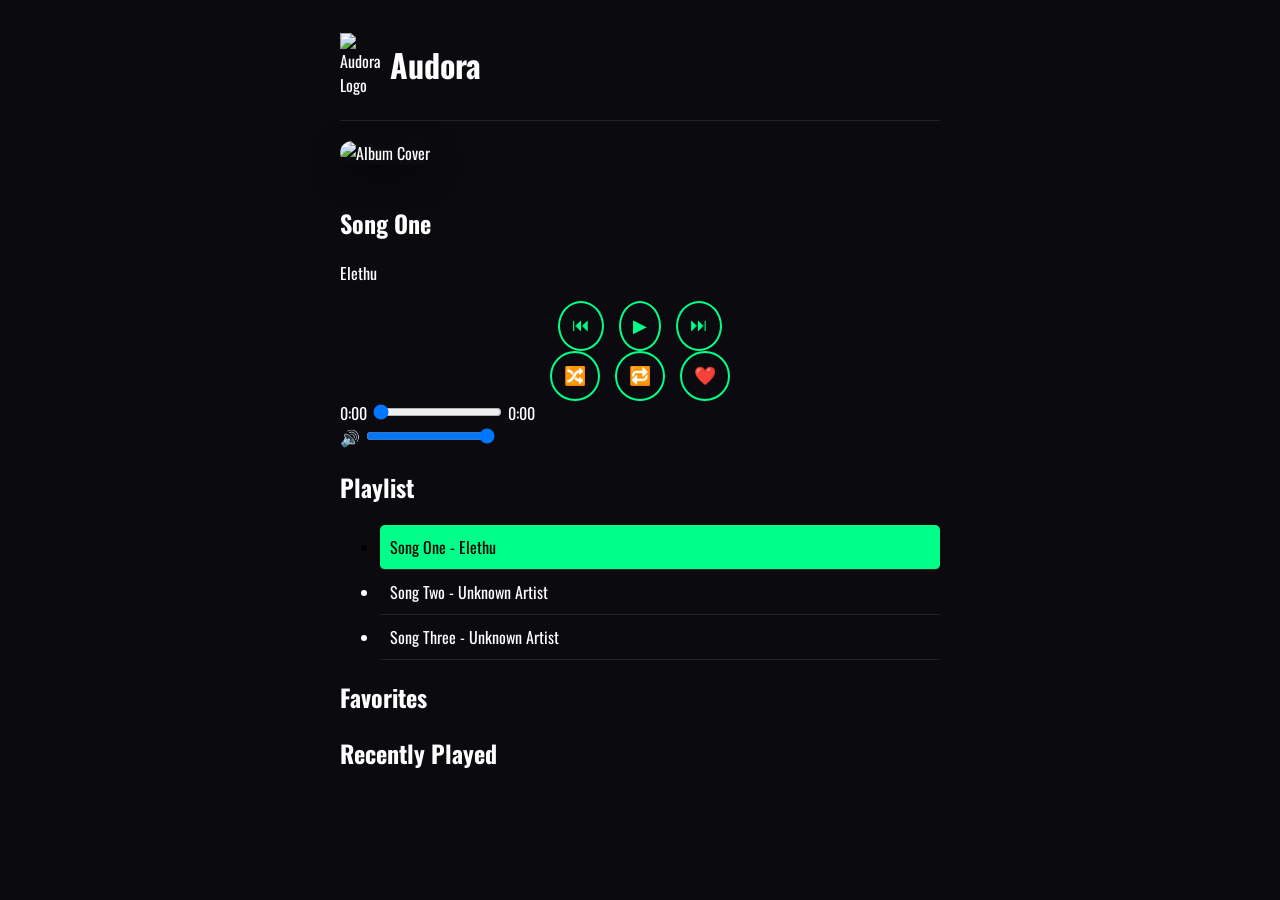
==== player.html @ d7faed90 "first commit" ====
<!DOCTYPE html>
<html lang="en">
<head>
  <meta charset="UTF-8">
  <meta name="viewport" content="width=device-width, initial-scale=1.0">
  <title>Audora Player</title>
  <link rel="stylesheet" href="style.css">
</head>
<body>

  <div class="player-container">

    <!-- Header -->
    <header class="player-header">
      <img src="assets/logo.png" alt="Audora Logo" class="logo-small">
      <h1>Audora</h1>
    </header>

    <!-- Player -->
    <div class="player">

      <!-- Album -->
      <img id="cover" src="assets/covers/cover1.jpg" class="album-art" alt="Album Cover">
      
      <!-- Info -->
      <div class="track-info">
        <h2 id="title">Song Title</h2>
        <p id="artist">Artist Name</p>
      </div>

      <!-- Audio -->
      <audio id="audio"></audio>

      <!-- Primary Controls -->
      <div class="controls primary">
        <button id="prev">⏮</button>
        <button id="play" class="play-btn">▶</button>
        <button id="next">⏭</button>
      </div>

      <!-- Secondary Controls -->
      <div class="controls secondary">
        <button id="shuffle">🔀</button>
        <button id="repeat">🔁</button>
        <button id="fav">❤️</button>
      </div>

      <!-- Progress -->
      <div class="progress-container">
        <span id="current-time">0:00</span>
        <input type="range" id="progress" value="0">
        <span id="duration">0:00</span>
      </div>

      <!-- Volume -->
      <div class="volume-container">
        🔊
        <input type="range" id="volume" min="0" max="1" step="0.1" value="1">
      </div>

    </div>

    <!-- Playlist -->
    <section class="playlist-section">
      <h2>Playlist</h2>
      <ul id="playlist"></ul>
    </section>

    <!-- Favorites -->
    <section class="favorites-section">
      <h2>Favorites</h2>
      <ul id="favorites"></ul>
    </section>

    <!-- History -->
    <section class="history-section">
      <h2>Recently Played</h2>
      <ul id="history"></ul>
    </section>

  </div>

  <script src="script.js"></script>
</body>
</html>
---- style.css ----
/* FONT IMPORT */
@import url('https://fonts.googleapis.com/css2?family=Oswald:wght@400;600&display=swap');

/* GLOBAL */
body {
  margin: 0;
  font-family: 'Oswald', sans-serif;
  background: #0b0b0f;
  color: #fff;
}

/* HERO */
.hero {
  text-align: center;
  padding: 80px 20px;
  background: linear-gradient(135deg, #121212, #1a1a2e);
}

.logo {
  width: 90px;
  margin-bottom: 10px;
}

.hero h1 {
  font-size: 3rem;
  margin: 10px 0;
  letter-spacing: 2px;
}

.hero p {
  color: #aaa;
  margin-bottom: 20px;
}

/* BUTTON */
button {
  background: transparent;
  color: #00ff88;
  border: 2px solid #00ff88;
  padding: 12px 28px;
  font-size: 16px;
  border-radius: 30px;
  cursor: pointer;
  transition: all 0.3s ease;
}

button:hover {
  background: #00ff88;
  color: #000;
  transform: scale(1.05);
}

/* PLAYLIST SECTION */
.playlists {
  padding: 40px 20px;
}

.playlists h2 {
  text-align: center;
  margin-bottom: 30px;
  font-size: 2rem;
}

.playlist-grid {
  display: grid;
  grid-template-columns: repeat(auto-fit, minmax(180px, 1fr));
  gap: 25px;
}

/* CARD */
.card {
  background: #141414;
  padding: 15px;
  border-radius: 15px;
  text-align: center;
  transition: all 0.3s ease;
  box-shadow: 0 0 0 transparent;
}

.card:hover {
  transform: translateY(-5px);
  box-shadow: 0 10px 25px rgba(0, 255, 136, 0.2);
}

.card img {
  width: 100%;
  border-radius: 12px;
}

.card h3 {
  margin-top: 10px;
  font-size: 1rem;
}

/* FOOTER */
footer {
  text-align: center;
  padding: 20px;
  color: #777;
}

/* PLAYER */
.player-container {
  max-width: 600px;
  margin: auto;
  padding: 20px;
}

.player-header {
  display: flex;
  align-items: center;
  gap: 10px;
  border-bottom: 1px solid #222;
  padding-bottom: 10px;
}

.logo-small {
  width: 40px;
}

/* ALBUM */
.album-art {
  width: 100%;
  border-radius: 20px;
  margin: 20px 0;
  animation: spin 20s linear infinite paused;
  box-shadow: 0 10px 30px rgba(0,0,0,0.5);
}

/* CONTROLS */
.controls {
  display: flex;
  justify-content: center;
  gap: 15px;
}

.controls button {
  font-size: 18px;
  border-radius: 50%;
  padding: 12px;
}

/* SLIDERS */
.sliders input {
  width: 100%;
  margin: 10px 0;
}

/* LISTS */
#playlist li, #favorites li, #history li {
  padding: 10px;
  border-bottom: 1px solid #222;
  transition: 0.2s;
}

#playlist li.active,
#favorites li:hover,
#history li:hover {
  background: #00ff88;
  color: #000;
  border-radius: 5px;
}

/* ANIMATION */
@keyframes spin {
  from { transform: rotate(0deg); }
  to { transform: rotate(360deg); }
}
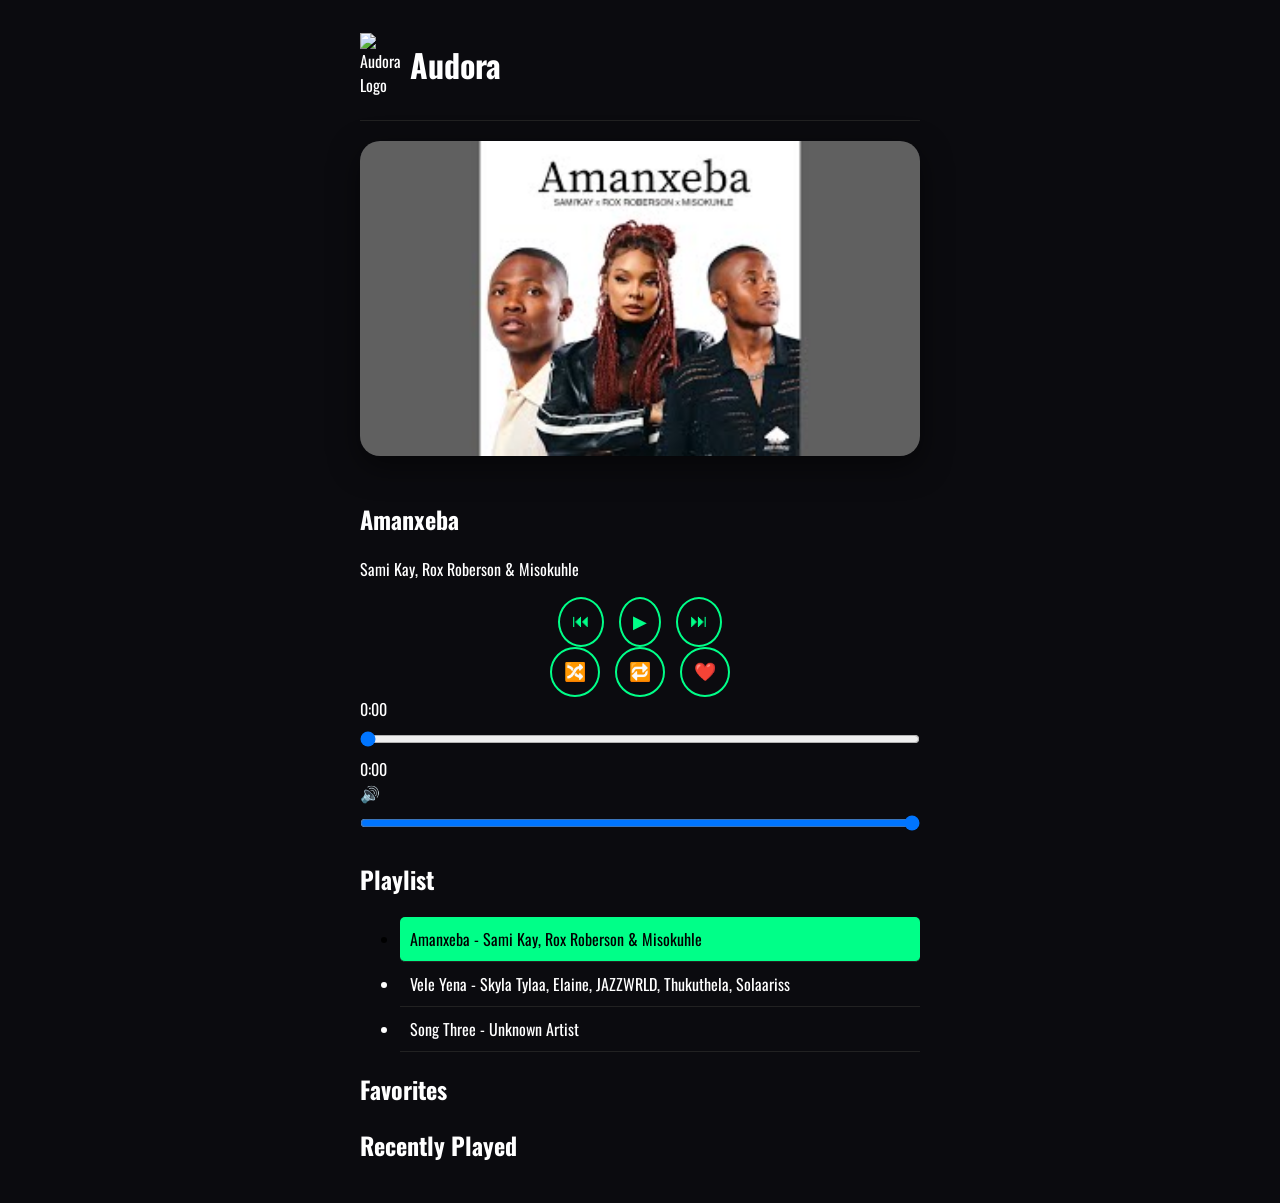
==== commit d4658938: "updates" ====
--- a/player.html
+++ b/player.html
@@ -2,6 +2,7 @@
 <html lang="en">
 <head>
   <meta charset="UTF-8">
+  <!-- Critical for mobile responsiveness -->
   <meta name="viewport" content="width=device-width, initial-scale=1.0">
   <title>Audora Player</title>
   <link rel="stylesheet" href="style.css">
--- a/style.css
+++ b/style.css
@@ -1,5 +1,8 @@
-/* FONT IMPORT */
 @import url('https://fonts.googleapis.com/css2?family=Oswald:wght@400;600&display=swap');
+
+* {
+  box-sizing: border-box;
+}
 
 /* GLOBAL */
 body {
@@ -7,6 +10,7 @@
   font-family: 'Oswald', sans-serif;
   background: #0b0b0f;
   color: #fff;
+  -webkit-tap-highlight-color: transparent;
 }
 
 /* HERO */
@@ -50,6 +54,10 @@
   transform: scale(1.05);
 }
 
+.active {
+  color: #00ff88;
+}
+
 /* PLAYLIST SECTION */
 .playlists {
   padding: 40px 20px;
@@ -125,6 +133,11 @@
   margin: 20px 0;
   animation: spin 20s linear infinite paused;
   box-shadow: 0 10px 30px rgba(0,0,0,0.5);
+  transition: opacity 0.3s ease;
+}
+
+.album-art.fade {
+  opacity: 0.3;
 }
 
 /* CONTROLS */
@@ -141,7 +154,9 @@
 }
 
 /* SLIDERS */
-.sliders input {
+.sliders input,
+.progress-container input,
+.volume-container input {
   width: 100%;
   margin: 10px 0;
 }
@@ -166,3 +181,75 @@
   from { transform: rotate(0deg); }
   to { transform: rotate(360deg); }
 }
+
+/* MEDIA QUERIES */
+@media (max-width: 768px) {
+
+  /* HERO */
+  .hero {
+    padding: 50px 20px;
+  }
+
+  .hero h1 {
+    font-size: 2rem;
+  }
+
+  /* PLAYLIST GRID */
+  .playlist-grid {
+    grid-template-columns: 1fr 1fr;
+    gap: 15px;
+  }
+
+  /* CARDS */
+  .card img {
+    width: 100%;
+  }
+
+  /* PLAYER */
+  .player-container {
+    padding: 15px;
+  }
+
+  .album-art {
+    border-radius: 15px;
+  }
+
+  /* CONTROLS */
+  .controls {
+    flex-wrap: wrap;
+    gap: 10px;
+  }
+
+  .controls button {
+    flex: 1;
+    font-size: 16px;
+    padding: 10px;
+  }
+
+  /* SECONDARY CONTROLS */
+  .controls.secondary {
+    justify-content: center;
+  }
+
+  /* PROGRESS */
+  .progress-container {
+    display: flex;
+    flex-direction: column;
+    gap: 5px;
+  }
+
+  /* VOLUME */
+  .volume-container {
+    display: flex;
+    align-items: center;
+    gap: 10px;
+  }
+
+  /* LISTS */
+  #playlist li,
+  #favorites li,
+  #history li {
+    font-size: 14px;
+    padding: 8px;
+  }
+}
